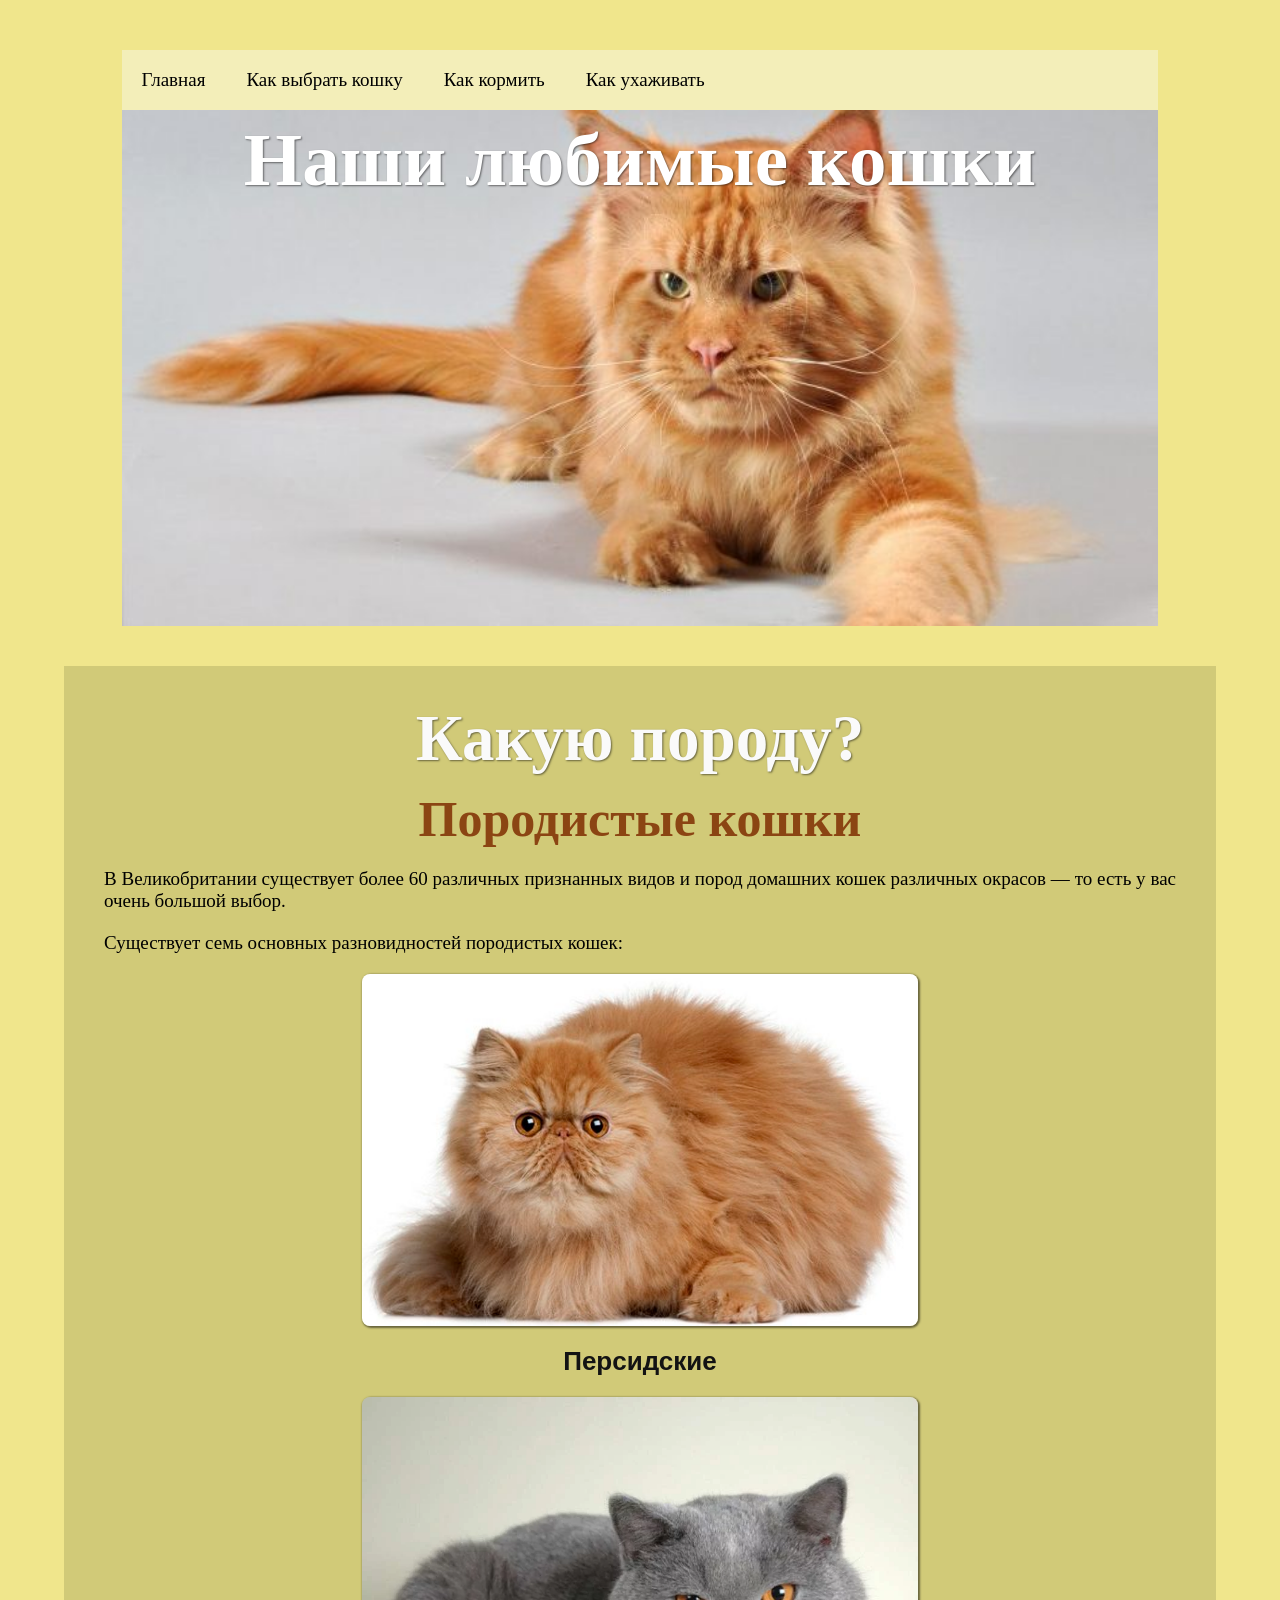
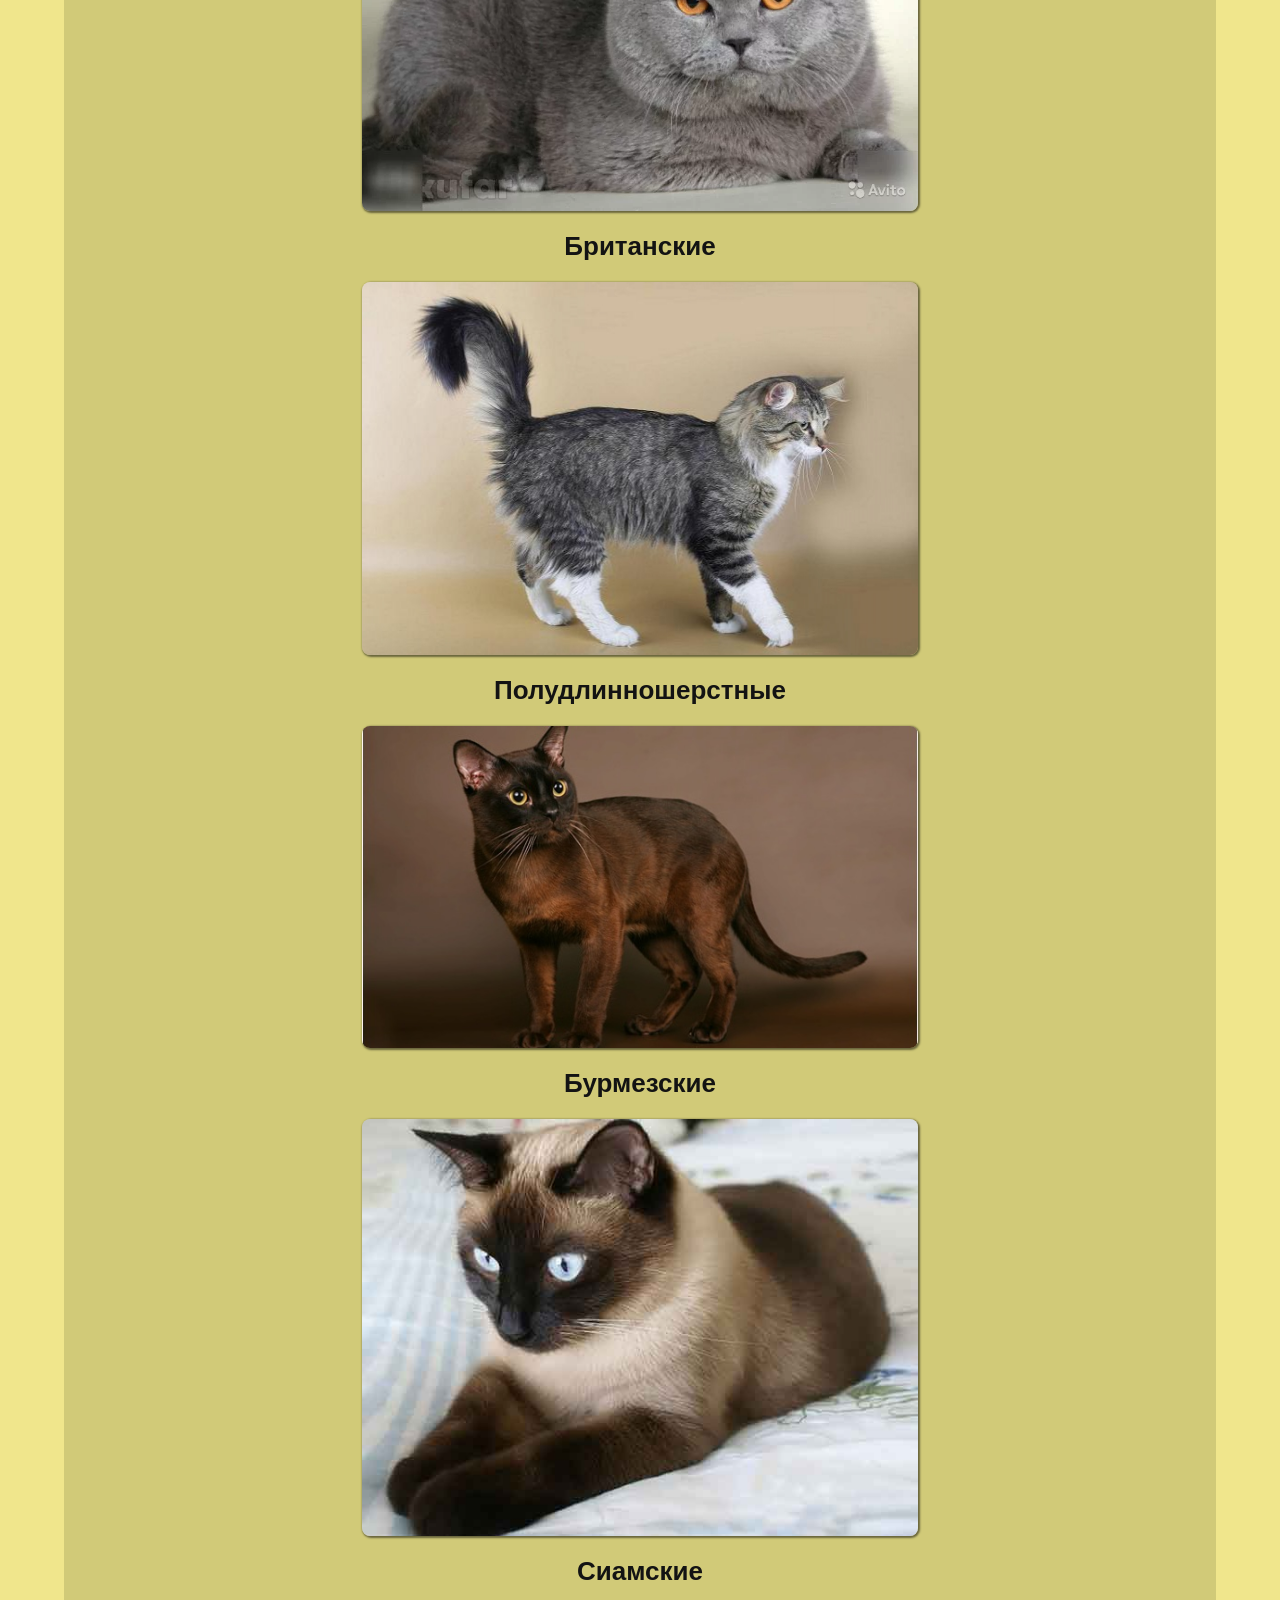
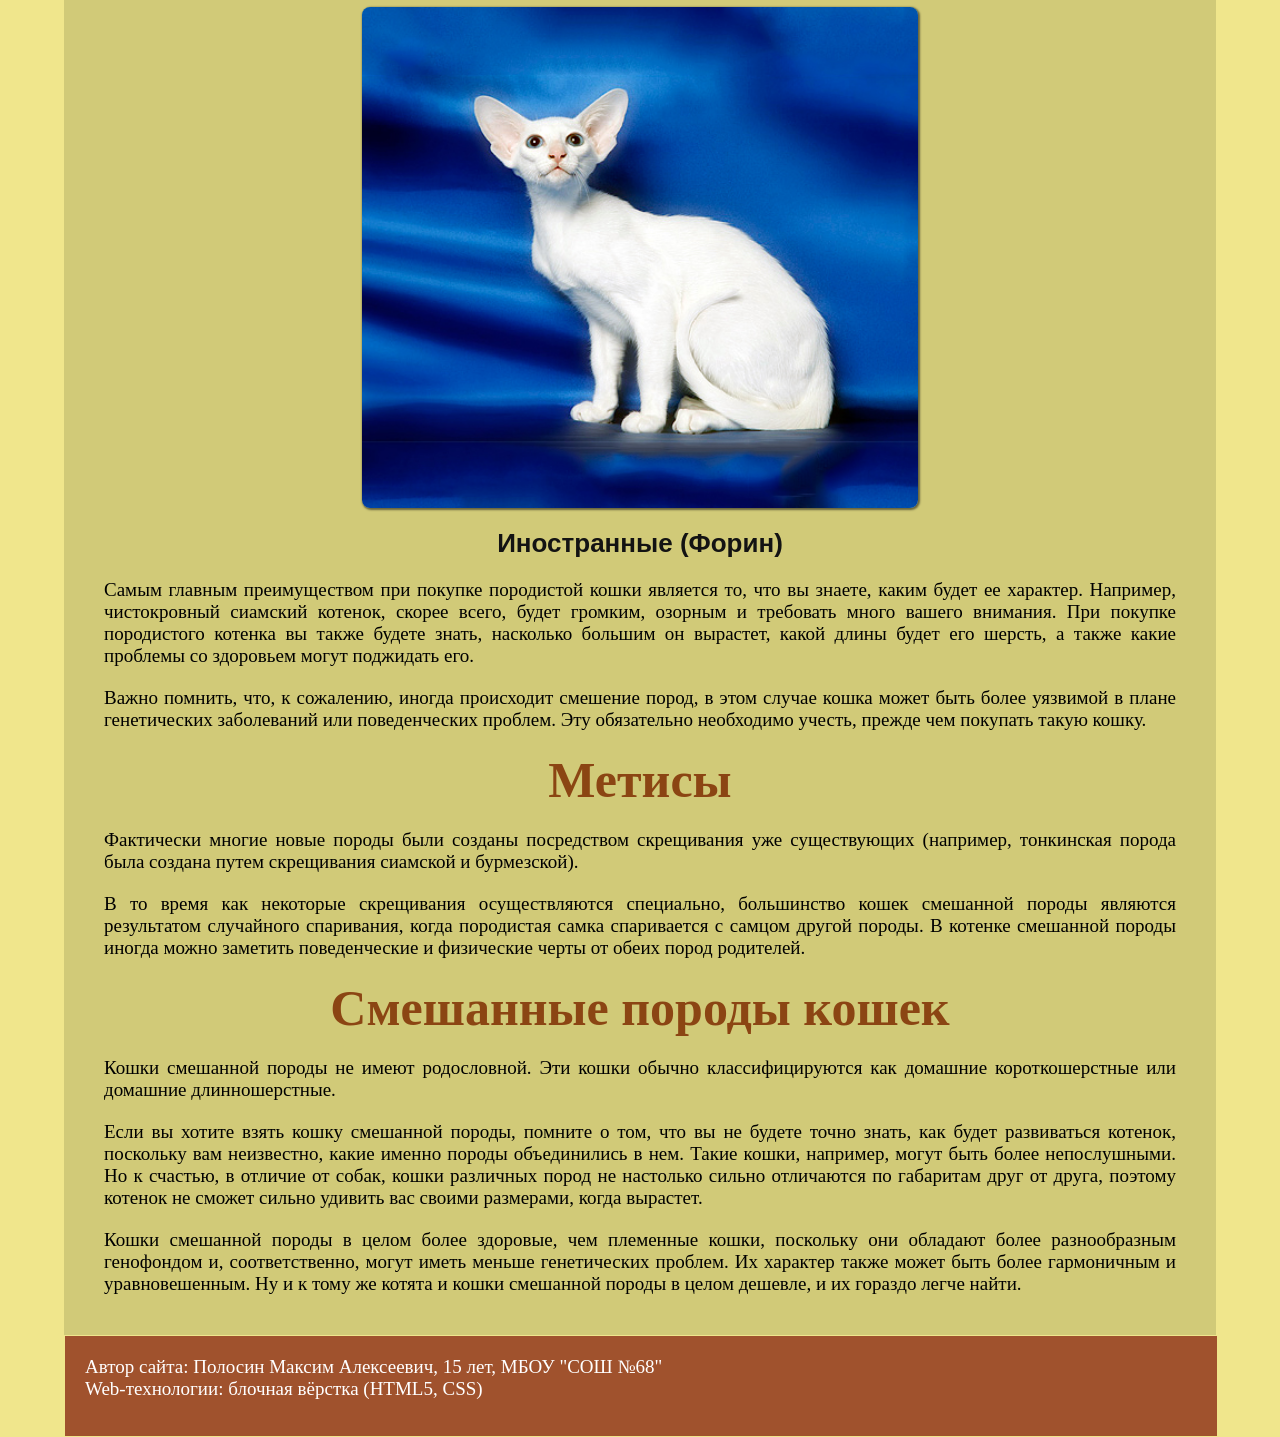
==== breef.html @ 5ba24268 "Add files via upload" ====
<!DOCTYPE html>
<html>
<head>
<meta charset=utf-8>
<link rel='stylesheet' href='page.css'>
<title>Наши любимые кошки</title>
</head>
<body>
<div class=block>
<div class=block1><nav id=hor><ul><li><a href=index.html>Главная</a></li>
<li><a href=#>Как выбрать кошку</a><ul>
<li><a href=age.html>Возраст</a></li>
<li><a href=breef.html>Порода</a></li>
<li><a href=gender.html>Пол</a></li>
<li><a href=shelter.html>Из приюта</a></li></ul></li>
<li><a href=#>Как кормить</a><ul>
<li><a href=rules.html>9 правил</a></li>
<li><a href=food.html>Сколько давать</a></li>
<li><a href=castrated.html>Кастрированного</a></li>
<li><a href=table.html>Не со стола!</a></li></ul></li>
<li><a href=#>Как ухаживать</a><ul>
<li><a href=parenting.html>Воспитание</a></li>
<li><a href=vaccine.html>Прививки</a></li>
<li><a href=furr.html>Шерсть</a></li>
<li><a href=play.html>Как играть</a></li></ul></li></ul></nav></div>
<header><h1>Наши любимые кошки</h1></header>
<div class=block2><h2>Какую породу?</h2>
<h3>Породистые кошки</h3>
<p>В Великобритании существует более 60 различных признанных видов и пород домашних кошек различных окрасов — то есть у вас очень большой выбор.</p>
<p>Существует семь основных разновидностей породистых кошек:</p>
<img src=persian.jpg id=img3><p id=p3>Персидские</p>
<img src=british.jpg id=img3><p id=p3>Британские</p>
<img src=halflongfurr.jpg id=img3><p id=p3>Полудлинношерстные</p>
<img src=burmese.jpg id=img3><p id=p3>Бурмезские</p>
<img src=siam.jpg id=img3><p id=p3>Сиамские</p>
<img src=foreign.jpg id=img3><p id=p3>Иностранные (Форин)</p>
<p>Самым главным преимуществом при покупке породистой кошки является то, что вы знаете, каким будет ее характер. Например, чистокровный сиамский котенок, скорее всего, будет громким, озорным и требовать много вашего внимания. При покупке породистого котенка вы также будете знать, насколько большим он вырастет, какой длины будет его шерсть, а также какие проблемы со здоровьем могут поджидать его.</p>
<p>Важно помнить, что, к сожалению, иногда происходит смешение пород, в этом случае кошка может быть более уязвимой в плане генетических заболеваний или поведенческих проблем. Эту обязательно необходимо учесть, прежде чем покупать такую кошку.</p>
<h3>Метисы</h3>
<p>Фактически многие новые породы были созданы посредством скрещивания уже существующих (например, тонкинская порода была создана путем скрещивания сиамской и бурмезской).</p>
<p>В то время как некоторые скрещивания осуществляются специально, большинство кошек смешанной породы являются результатом случайного спаривания, когда породистая самка спаривается с самцом другой породы. В котенке смешанной породы иногда можно заметить поведенческие и физические черты от обеих пород родителей.</p>
<h3>Смешанные породы кошек</h3>
<p>Кошки смешанной породы не имеют родословной. Эти кошки обычно классифицируются как домашние короткошерстные или домашние длинношерстные.</p>
<p>Если вы хотите взять кошку смешанной породы, помните о том, что вы не будете точно знать, как будет развиваться котенок, поскольку вам неизвестно, какие именно породы объединились в нем. Такие кошки, например, могут быть более непослушными. Но к счастью, в отличие от собак, кошки различных пород не настолько сильно отличаются по габаритам друг от друга, поэтому котенок не сможет сильно удивить вас своими размерами, когда вырастет.</p>
<p>Кошки смешанной породы в целом более здоровые, чем племенные кошки, поскольку они обладают более разнообразным генофондом и, соответственно, могут иметь меньше генетических проблем. Их характер также может быть более гармоничным и уравновешенным. Ну и к тому же котята и кошки смешанной породы в целом дешевле, и их гораздо легче найти.</p></div>
<footer><p>Автор сайта: Полосин Максим Алексеевич, 15 лет, МБОУ "СОШ №68"<br>Web-технологии: блочная вёрстка (HTML5, CSS)</p></footer></div>
</body>
</html>
---- page.css ----
*{margin:0; padding:0}
body{background:#F0E68C}
.block{max-width:1152px; margin:auto}
.block1{width:90%; margin:auto; margin-top:50px; background:rgba(238,232,170,0.5)}
nav{width:100%; height:60px; background:rgba(255,255,255,0.3)}
#hor a{text-decoration:none; display:block; float:left; height:auto; width:auto; color:#000; padding:0px 20px; text-align:center; margin-right:1px; transition:all 0.7s; line-height:60px; font-size:19px}
#hor li{list-style:none; position:relative; float:left}
#hor li ul{position:absolute; left:-9999px; opacity:0; transition:opacity 0.7s}
#hor li:hover ul{left:0px; opacity:1; z-index:9999; top:60px}
#hor li ul li a{width:130px; color:#000; margin-bottom:1px; text-align:left; background:rgba(255,255,255,0.5)}
header{width:90%; height:516px; background:url('maincoon.jpg'); background-size:100%; margin:auto}
h1{text-align:center; font-size:75px; line-height:100px; color:#FFF; text-shadow:1px 1px 2px rgba(0,0,0,0.5)}
.block2{width:96,5%; height:auto; background:rgba(189,183,107,0.6); margin-top:40px; padding:20px}
.block2 li{list-style:none; margin:20px 20px 40px 20px}
.block2 li p{color:#131313; font-family:arial; font-size:16px; font-weight:bold}
h2{color:#FAFAFA; font-size:65px; text-align:center; font-weight:bold; text-shadow:1px 1px 2px rgba(0,0,0,0.5); line-height:104px}
h3{color:#8B4513; font-size:50px; text-align:center; font-weight:bold}
p{font-family:cambria; margin:20px; font-size:19px; text-align:justify}
#p2{color:#131313; font-family:arial; font-size:16px; font-weight:bold; text-align:center}
#p3{color:#131313; font-family:arial; font-size:26px; font-weight:bold; text-align:center}
span{font-family:cambria; font-size:19px; font-weight:bold}
img{box-shadow:1px 1px 2px 1px rgba(0,0,0,0.5); width:50%; border-radius: 8px;}
#img1{float:left; margin:10px}
#img2{float:right; margin:10px}
#img3{display:block; margin:auto}
table{width:70%; margin:auto}
td,th{outline:2px black solid; background-color:#FFF}
table p{margin:10px; text-align:center}
footer{width:100%; background-color:#A0522D; color:#FFF; float:left; clear:left; height:100px; margin:1px}

input{font-family:cambria; margin:0px 20px; font-size:19px; padding:0px 9px}
#ptrnm{margin-top:10px}
form{background:#F0E68C; text-align:center; margin-bottom:20px}
form p{text-align:center}
#img_file{margin: 10px}
#gallery {
    display: flex; flex-wrap: wrap; justify-content: center;
    grid-template-columns: repeat(auto-fill, minmax(250px, 1fr)); /* Автоматическое количество столбцов */
    gap: 16px;
  }
  
  .gallery-item {
    display: flex;
    justify-content: center; height: 200px;
  }
  
  .gallery-item img {
    width: 100%;
    height: auto;
    object-fit: cover;
    
  }
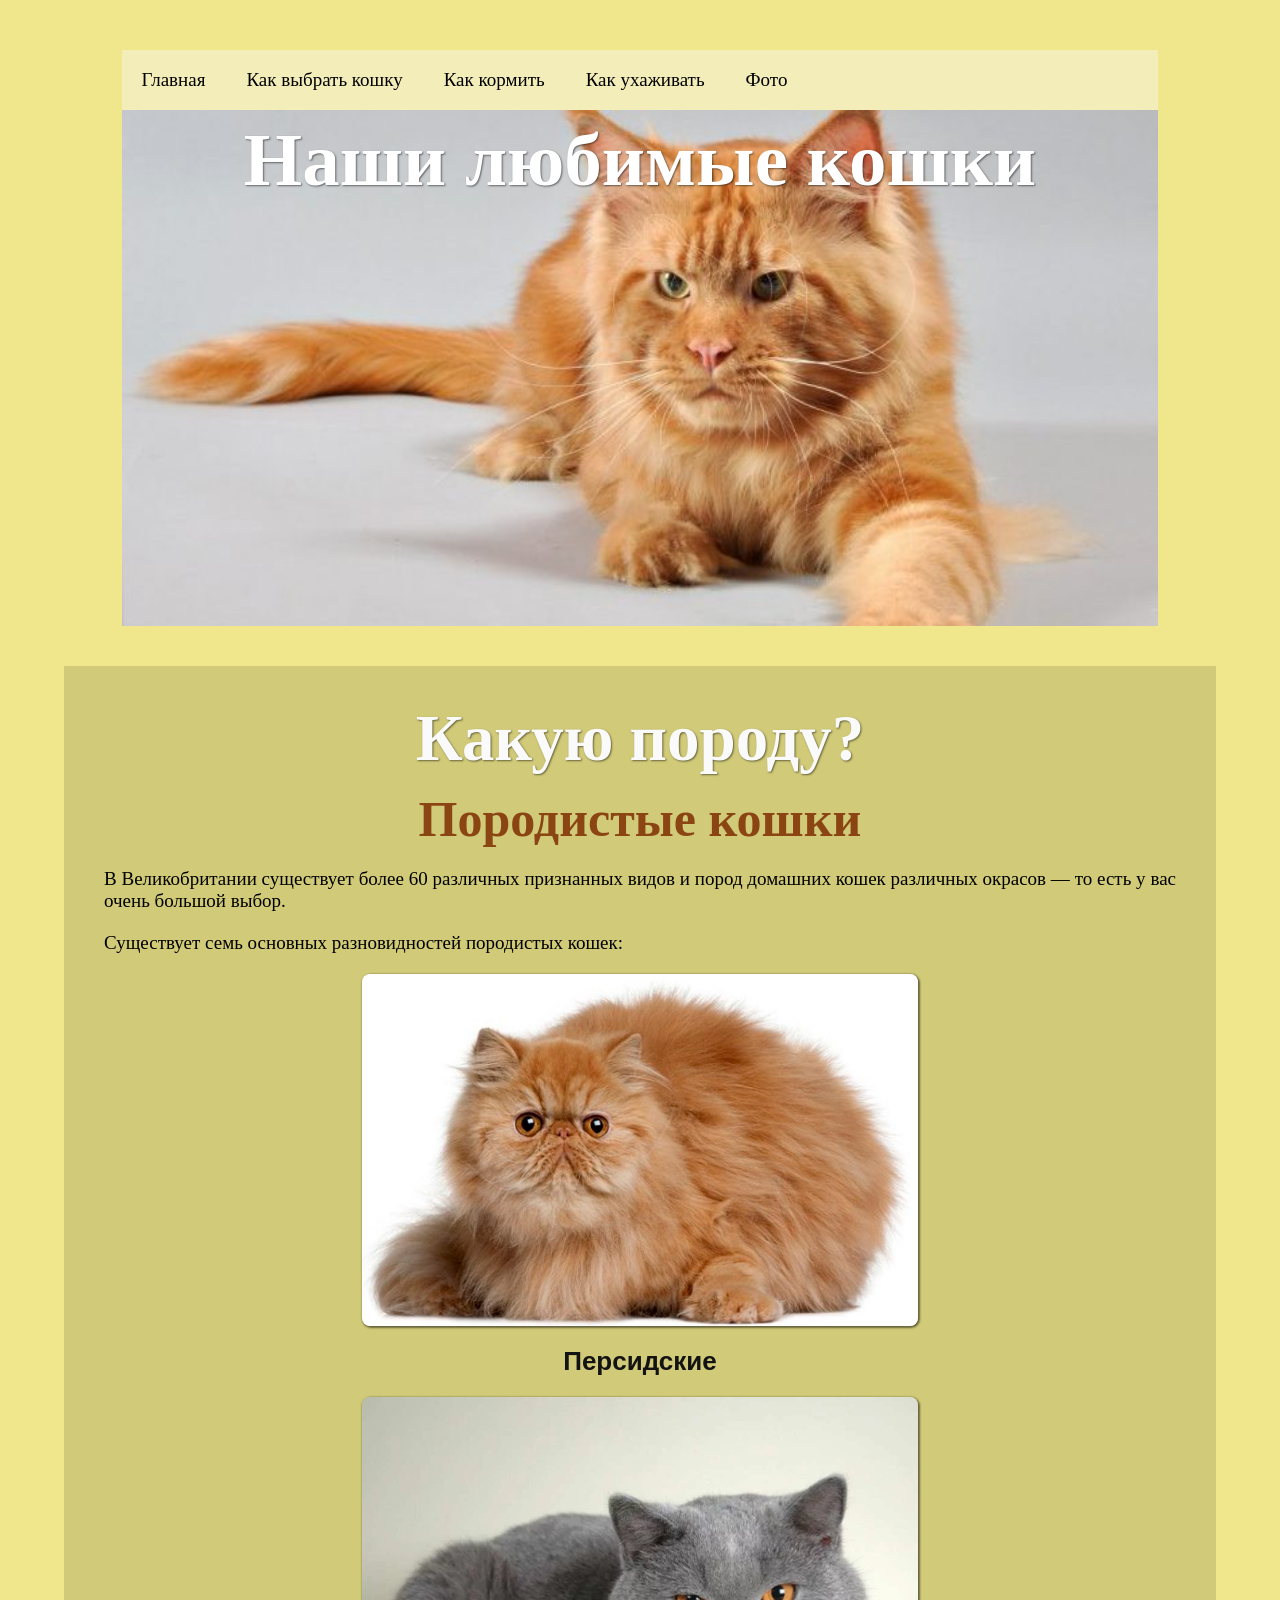
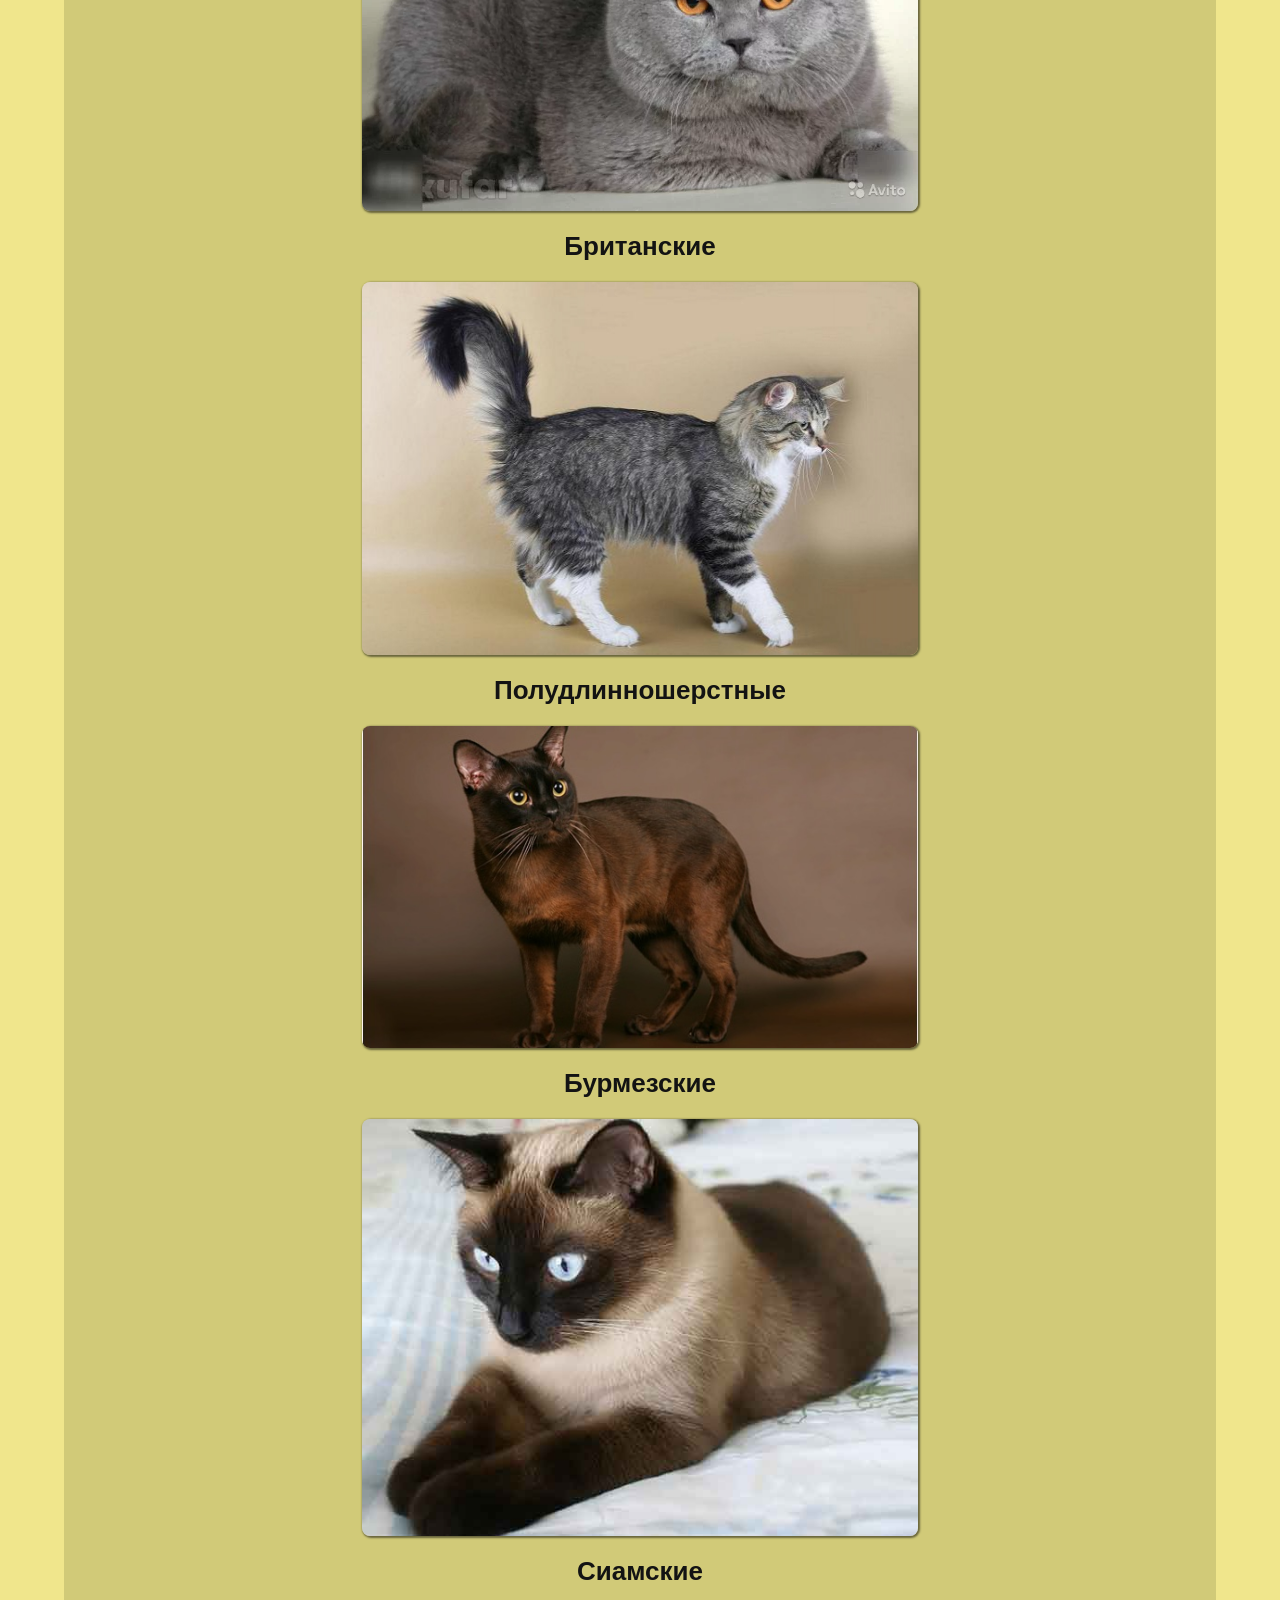
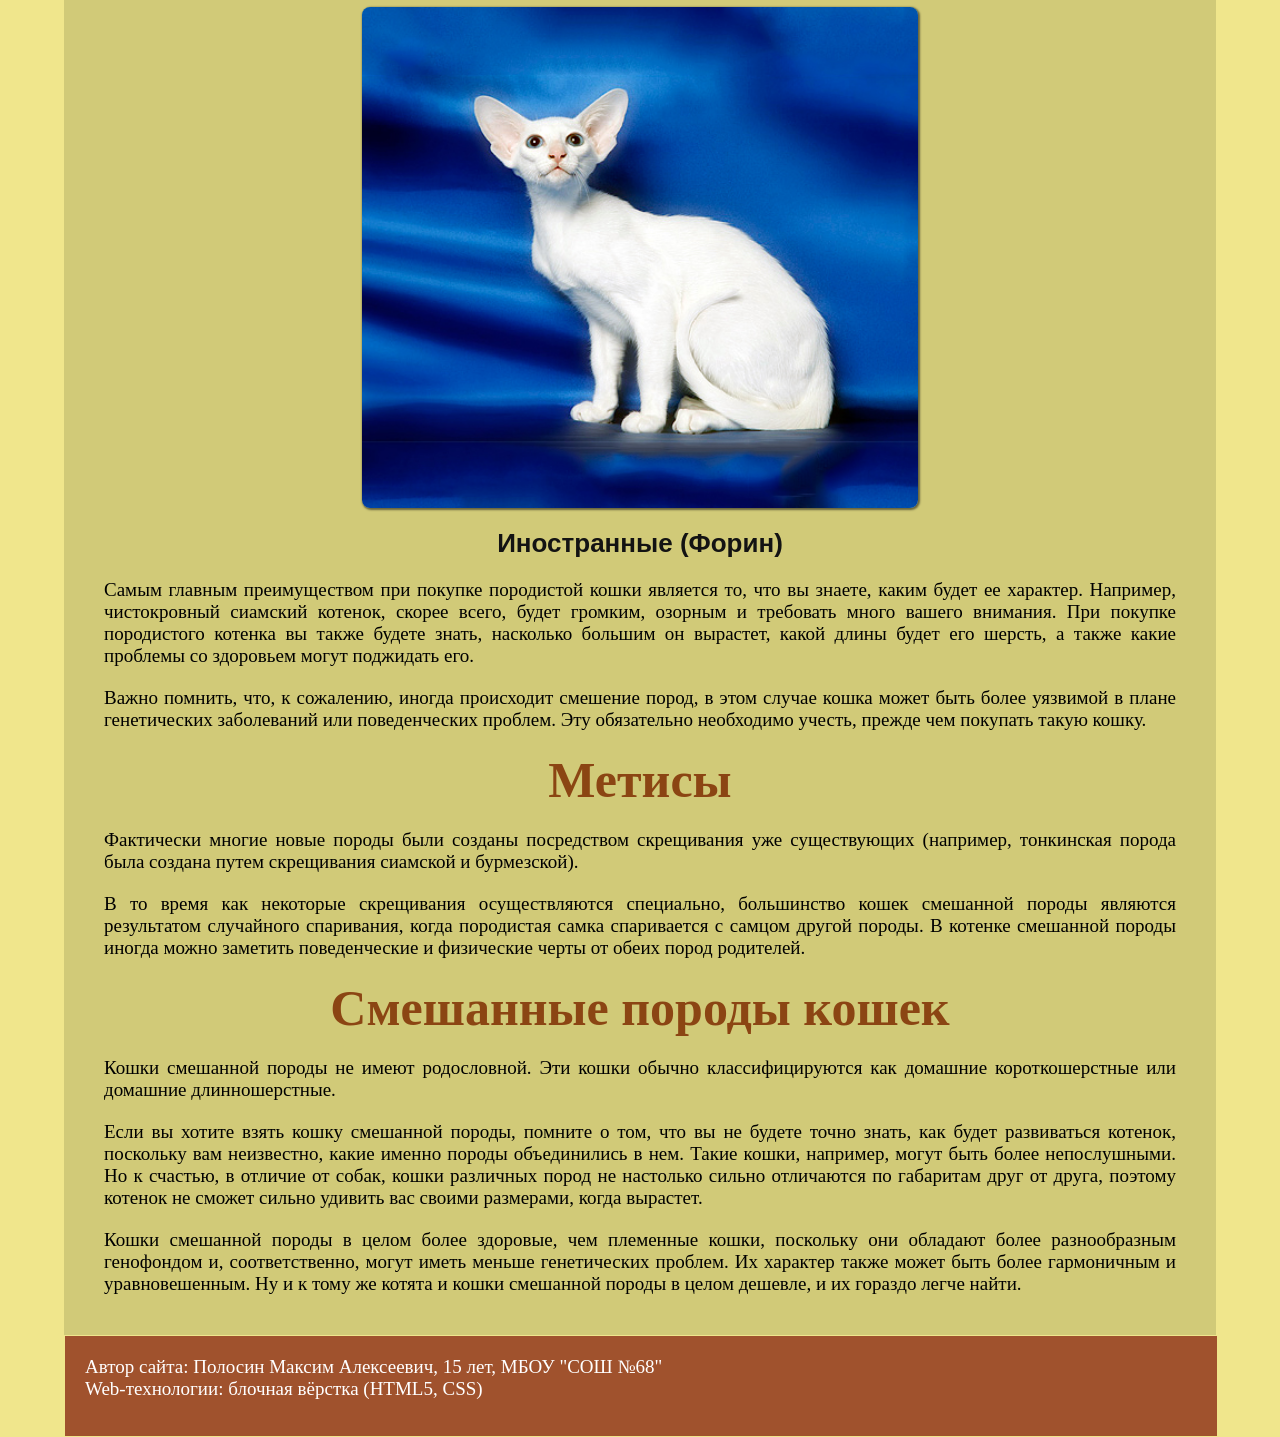
==== commit e4f4b503: "Add files via upload" ====
--- a/breef.html
+++ b/breef.html
@@ -7,22 +7,43 @@
 </head>
 <body>
 <div class=block>
-<div class=block1><nav id=hor><ul><li><a href=index.html>Главная</a></li>
-<li><a href=#>Как выбрать кошку</a><ul>
-<li><a href=age.html>Возраст</a></li>
-<li><a href=breef.html>Порода</a></li>
-<li><a href=gender.html>Пол</a></li>
-<li><a href=shelter.html>Из приюта</a></li></ul></li>
-<li><a href=#>Как кормить</a><ul>
-<li><a href=rules.html>9 правил</a></li>
-<li><a href=food.html>Сколько давать</a></li>
-<li><a href=castrated.html>Кастрированного</a></li>
-<li><a href=table.html>Не со стола!</a></li></ul></li>
-<li><a href=#>Как ухаживать</a><ul>
-<li><a href=parenting.html>Воспитание</a></li>
-<li><a href=vaccine.html>Прививки</a></li>
-<li><a href=furr.html>Шерсть</a></li>
-<li><a href=play.html>Как играть</a></li></ul></li></ul></nav></div>
+			<div class=block1>
+				<nav id=hor>
+					<ul>
+						<li><a href=index.html>Главная</a></li>
+						<li>
+							<a href=#>Как выбрать кошку</a>
+							<ul>
+								<li><a href=age.html>Возраст</a></li>
+								<li><a href=breef.html>Порода</a></li>
+								<li><a href=gender.html>Пол</a></li>
+								<li><a href=shelter.html>Из приюта</a></li>
+							</ul>
+						</li>
+						<li>
+							<a href=#>Как кормить</a>
+							<ul>
+								<li><a href=rules.html>9 правил</a></li>
+								<li><a href=food.html>Сколько давать</a></li>
+								<li><a href=castrated.html>Кастрированного</a></li>
+								<li><a href=table.html>Не со стола!</a></li>
+							</ul>
+						</li>
+						<li>
+						<a href=#>Как ухаживать</a>
+							<ul>
+								<li><a href=parenting.html>Воспитание</a></li>
+								<li><a href=vaccine.html>Прививки</a></li>
+								<li><a href=furr.html>Шерсть</a></li>
+								<li><a href=play.html>Как играть</a></li>
+							</ul>
+						</li>
+						<li>
+							<a href=pictures.html>Фото</a>
+						</li>
+					</ul>
+				</nav>
+			</div>
 <header><h1>Наши любимые кошки</h1></header>
 <div class=block2><h2>Какую породу?</h2>
 <h3>Породистые кошки</h3>
